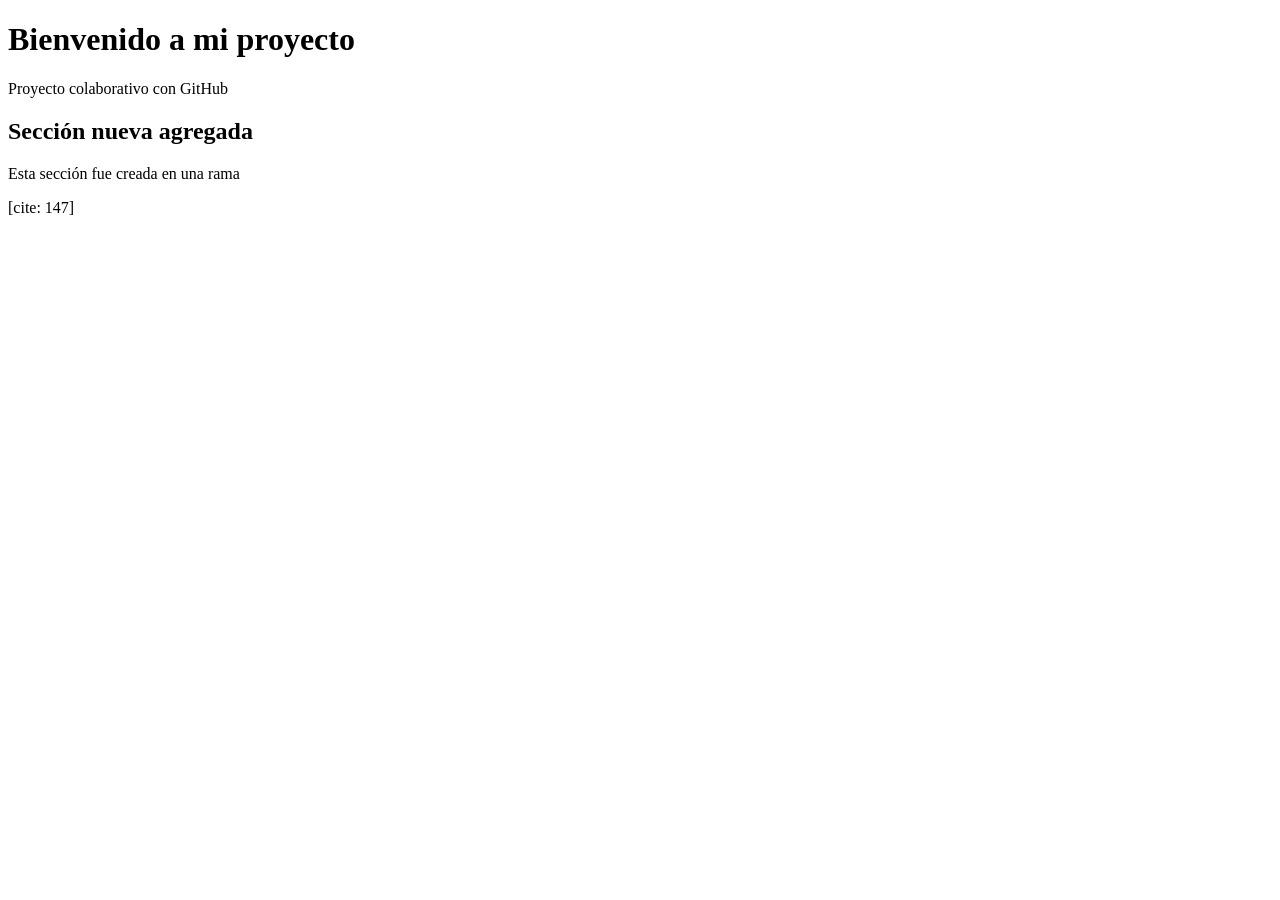
==== index.html @ 98c277ec "ups me comi la x" ====
<!DOCTYPE html>
<html>
<head>
    <title>Mi Proyecto Web</title>
</head>
<body>
    <h1>Bienvenido a mi proyecto</h1>
    <p>Proyecto colaborativo con GitHub</p>
</body>

<h2>Sección nueva agregada</h2>
<p>Esta sección fue creada en una rama</p> [cite: 147]

</html>
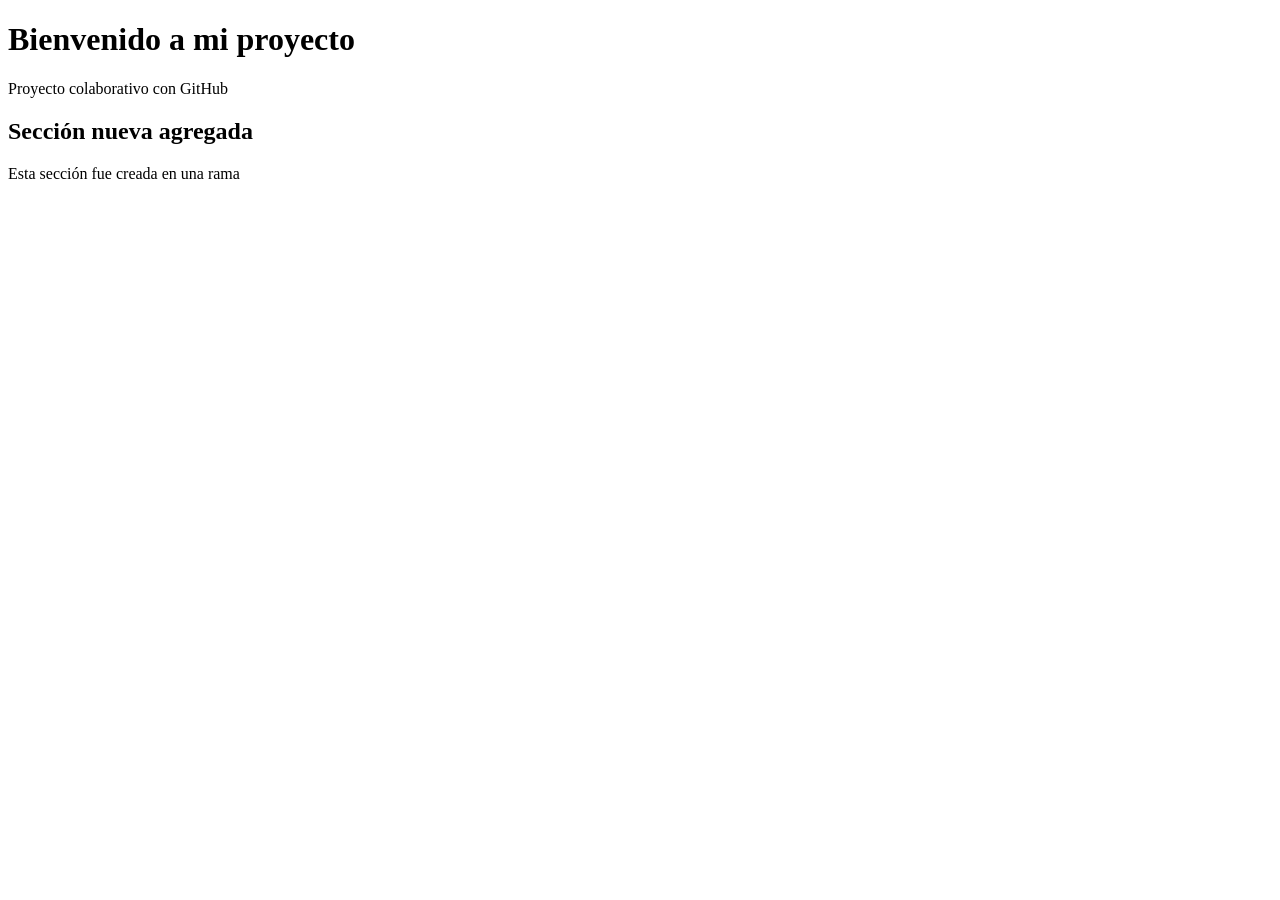
==== commit c2e124bd: "what 1010101010101000101010111 01" ====
--- a/index.html
+++ b/index.html
@@ -9,6 +9,6 @@
 </body>
 
 <h2>Sección nueva agregada</h2>
-<p>Esta sección fue creada en una rama</p> [cite: 147]
+<p>Esta sección fue creada en una rama</p> 
 
 </html>
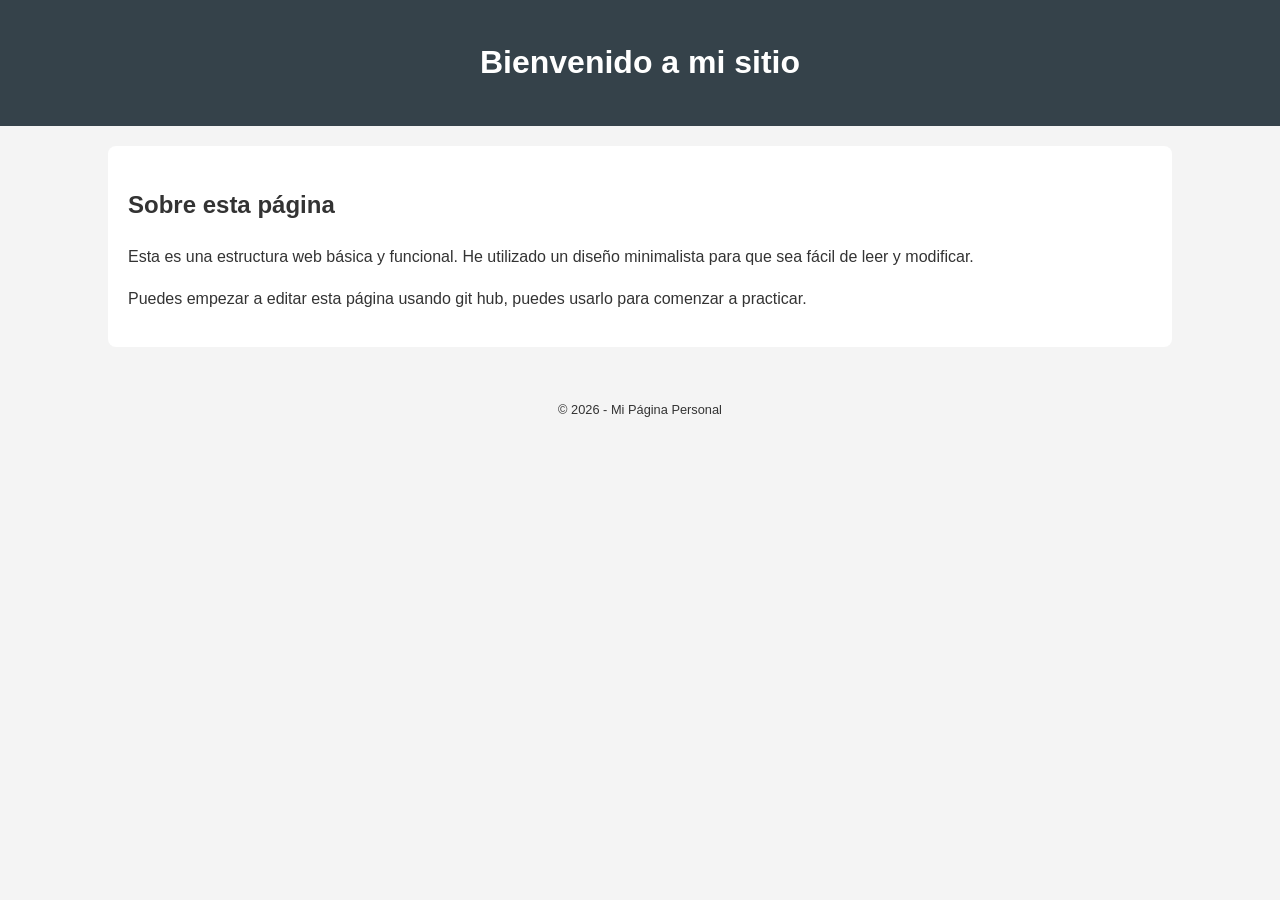
==== commit 1381b070: ""New"" ====
--- a/index.html
+++ b/index.html
@@ -1,14 +1,26 @@
 <!DOCTYPE html>
-<html>
+<html lang="es">
 <head>
-    <title>Mi Proyecto Web</title>
+    <meta charset="UTF-8">
+    <meta name="viewport" content="width=device-width, initial-scale=1.0">
+    <link rel="stylesheet" href="styles.css">
+    <title>Proyecto: Senati</title>
 </head>
 <body>
-    <h1>Bienvenido a mi proyecto</h1>
-    <p>Proyecto colaborativo con GitHub</p>
+
+<header>
+    <h1>Bienvenido a mi sitio</h1>
+</header>
+
+<div class="container">
+    <h2>Sobre esta página</h2>
+    <p>Esta es una estructura web básica y funcional. He utilizado un diseño minimalista para que sea fácil de leer y modificar.</p>
+    <p>Puedes empezar a editar esta página usando git hub, puedes usarlo para comenzar a practicar.</p>
+</div>
+
+<footer>
+    <p>&copy; 2026 - Mi Página Personal</p>
+</footer>
+
 </body>
-
-<h2>Sección nueva agregada</h2>
-<p>Esta sección fue creada en una rama</p> 
-
 </html>
--- a/styles.css
+++ b/styles.css
@@ -0,0 +1,29 @@
+body {
+    font-family: Arial, sans-serif;
+    line-height: 1.6;
+    margin: 0;
+    padding: 0;
+    color: #333;
+    background-color: #f4f4f4;
+}
+header {
+    background: #35424a;
+    color: #ffffff;
+    padding: 1rem 0;
+    text-align: center;
+}
+.container {
+    width: 80%;
+    margin: auto;
+    overflow: hidden;
+    padding: 20px;
+    background: #ffffff;
+    margin-top: 20px;
+    border-radius: 8px;
+}
+footer {
+    text-align: center;
+    padding: 20px;
+    margin-top: 20px;
+    font-size: 0.8rem;
+}
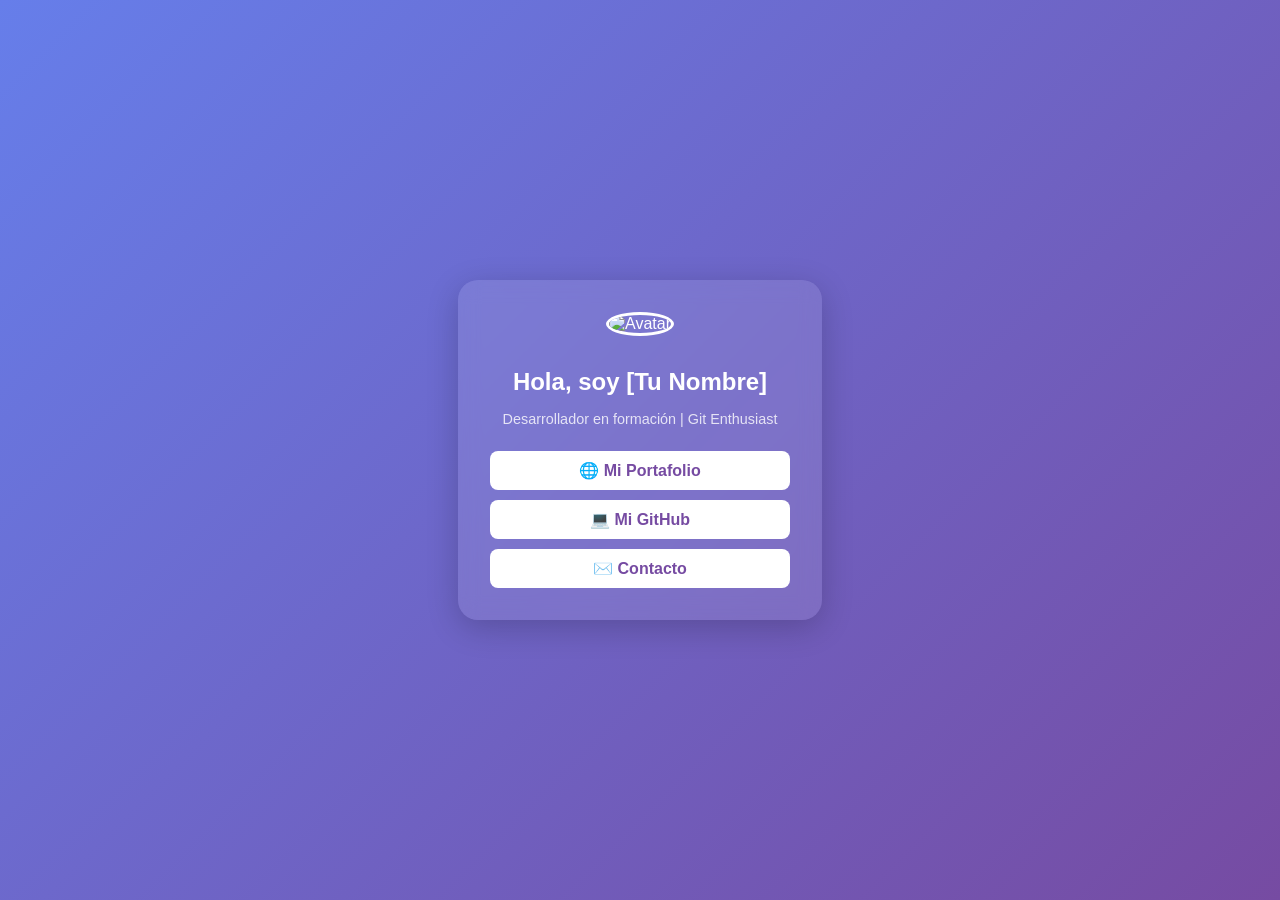
==== commit 194beb83: "mmwb gluglglu" ====
--- a/index.html
+++ b/index.html
@@ -3,24 +3,73 @@
 <head>
     <meta charset="UTF-8">
     <meta name="viewport" content="width=device-width, initial-scale=1.0">
-    <link rel="stylesheet" href="styles.css">
-    <title>Proyecto: Senati</title>
+    <title>Mi Perfil Colaborativo</title>
+    <style>
+        /* Estilos sencillos y modernos */
+        body {
+            background: linear-gradient(135deg, #667eea 0%, #764ba2 100%);
+            font-family: 'Segoe UI', Tahoma, Geneva, Verdana, sans-serif;
+            display: flex;
+            justify-content: center;
+            align-items: center;
+            height: 100vh;
+            margin: 0;
+            color: white;
+        }
+
+        .container {
+            text-align: center;
+            background: rgba(255, 255, 255, 0.1);
+            padding: 2rem;
+            border-radius: 20px;
+            backdrop-filter: blur(10px);
+            box-shadow: 0 8px 32px rgba(0, 0, 0, 0.2);
+            width: 300px;
+        }
+
+        img {
+            width: 100px;
+            height: 100px;
+            border-radius: 50%;
+            border: 3px solid white;
+            margin-bottom: 1rem;
+        }
+
+        h1 { font-size: 1.5rem; margin-bottom: 0.5rem; }
+        p { font-size: 0.9rem; opacity: 0.8; margin-bottom: 1.5rem; }
+
+        .links { display: flex; flex-direction: column; gap: 10px; }
+
+        .link {
+            background: white;
+            color: #764ba2;
+            text-decoration: none;
+            padding: 10px;
+            border-radius: 8px;
+            font-weight: bold;
+            transition: transform 0.2s, background 0.2s;
+        }
+
+        .link:hover {
+            transform: scale(1.05);
+            background: #f0f0f0;
+        }
+    </style>
 </head>
 <body>
 
-<header>
-    <h1>Bienvenido a mi sitio</h1>
-</header>
+    <div class="container">
+        <img src="https://api.dicebear.com/7.x/avataaars/svg?seed=Felix" alt="Avatar">
+        
+        <h1>Hola, soy [Tu Nombre]</h1>
+        <p>Desarrollador en formación | Git Enthusiast</p>
 
-<div class="container">
-    <h2>Sobre esta página</h2>
-    <p>Esta es una estructura web básica y funcional. He utilizado un diseño minimalista para que sea fácil de leer y modificar.</p>
-    <p>Puedes empezar a editar esta página usando git hub, puedes usarlo para comenzar a practicar.</p>
-</div>
-
-<footer>
-    <p>&copy; 2026 - Mi Página Personal</p>
-</footer>
+        <div class="links">
+            <a href="#" class="link">🌐 Mi Portafolio</a>
+            <a href="https://github.com" class="link">💻 Mi GitHub</a>
+            <a href="#" class="link">✉️ Contacto</a>
+        </div>
+    </div>
 
 </body>
 </html>
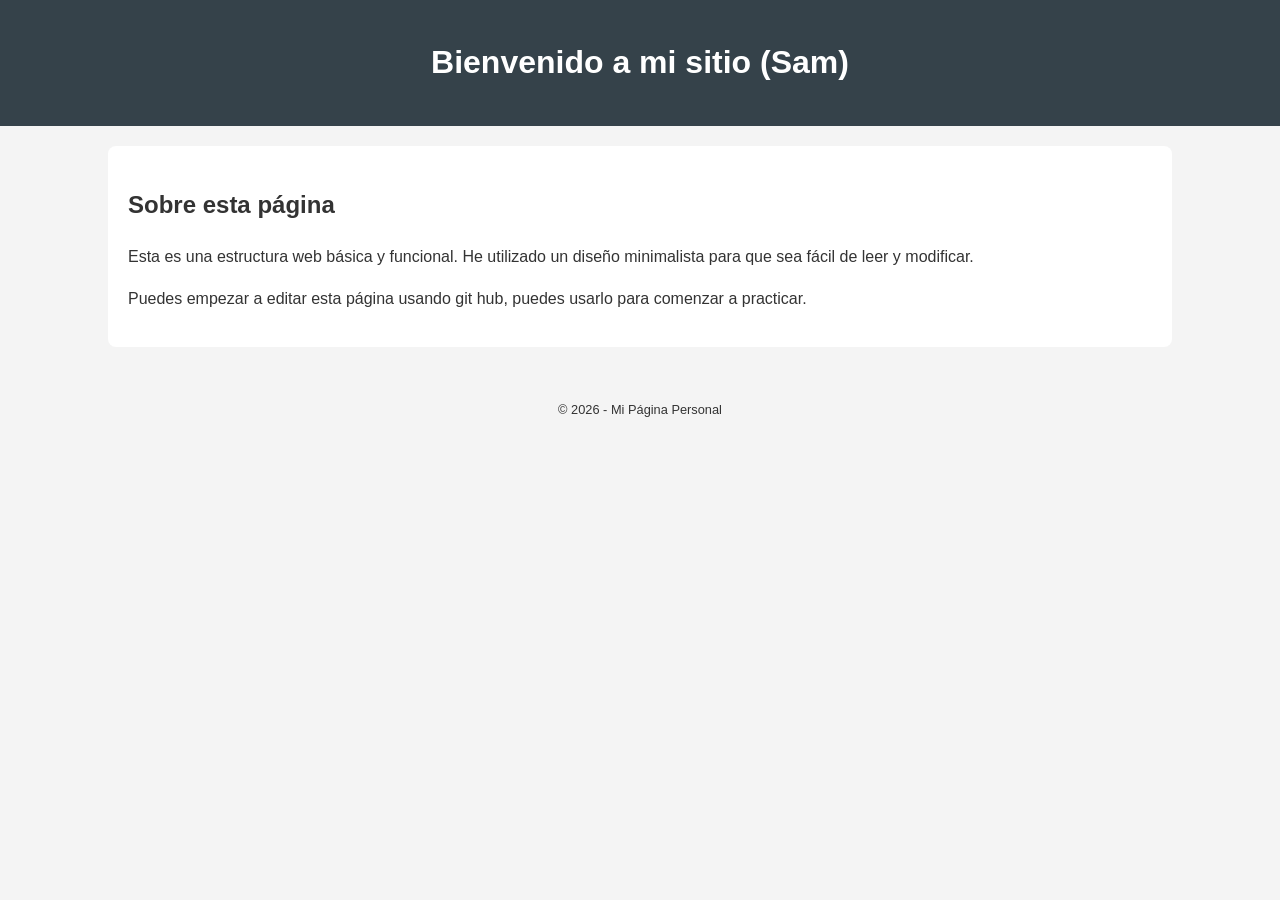
==== commit 9370cba3: "Update index.html" ====
--- a/index.html
+++ b/index.html
@@ -3,73 +3,24 @@
 <head>
     <meta charset="UTF-8">
     <meta name="viewport" content="width=device-width, initial-scale=1.0">
-    <title>Mi Perfil Colaborativo</title>
-    <style>
-        /* Estilos sencillos y modernos */
-        body {
-            background: linear-gradient(135deg, #667eea 0%, #764ba2 100%);
-            font-family: 'Segoe UI', Tahoma, Geneva, Verdana, sans-serif;
-            display: flex;
-            justify-content: center;
-            align-items: center;
-            height: 100vh;
-            margin: 0;
-            color: white;
-        }
-
-        .container {
-            text-align: center;
-            background: rgba(255, 255, 255, 0.1);
-            padding: 2rem;
-            border-radius: 20px;
-            backdrop-filter: blur(10px);
-            box-shadow: 0 8px 32px rgba(0, 0, 0, 0.2);
-            width: 300px;
-        }
-
-        img {
-            width: 100px;
-            height: 100px;
-            border-radius: 50%;
-            border: 3px solid white;
-            margin-bottom: 1rem;
-        }
-
-        h1 { font-size: 1.5rem; margin-bottom: 0.5rem; }
-        p { font-size: 0.9rem; opacity: 0.8; margin-bottom: 1.5rem; }
-
-        .links { display: flex; flex-direction: column; gap: 10px; }
-
-        .link {
-            background: white;
-            color: #764ba2;
-            text-decoration: none;
-            padding: 10px;
-            border-radius: 8px;
-            font-weight: bold;
-            transition: transform 0.2s, background 0.2s;
-        }
-
-        .link:hover {
-            transform: scale(1.05);
-            background: #f0f0f0;
-        }
-    </style>
+    <link rel="stylesheet" href="styles.css">
+    <title>Proyecto: Senati</title>
 </head>
 <body>
 
-    <div class="container">
-        <img src="https://api.dicebear.com/7.x/avataaars/svg?seed=Felix" alt="Avatar">
-        
-        <h1>Hola, soy [Tu Nombre]</h1>
-        <p>Desarrollador en formación | Git Enthusiast</p>
+<header>
+    <h1>Bienvenido a mi sitio (Sam)</h1>
+</header>
 
-        <div class="links">
-            <a href="#" class="link">🌐 Mi Portafolio</a>
-            <a href="https://github.com" class="link">💻 Mi GitHub</a>
-            <a href="#" class="link">✉️ Contacto</a>
-        </div>
-    </div>
+<div class="container">
+    <h2>Sobre esta página</h2>
+    <p>Esta es una estructura web básica y funcional. He utilizado un diseño minimalista para que sea fácil de leer y modificar.</p>
+    <p>Puedes empezar a editar esta página usando git hub, puedes usarlo para comenzar a practicar.</p>
+</div>
+
+<footer>
+    <p>&copy; 2026 - Mi Página Personal</p>
+</footer>
 
 </body>
 </html>
--- a/styles.css
+++ b/styles.css
@@ -0,0 +1,29 @@
+body {
+    font-family: Arial, sans-serif;
+    line-height: 1.6;
+    margin: 0;
+    padding: 0;
+    color: #333;
+    background-color: #f4f4f4;
+}
+header {
+    background: #35424a;
+    color: #ffffff;
+    padding: 1rem 0;
+    text-align: center;
+}
+.container {
+    width: 80%;
+    margin: auto;
+    overflow: hidden;
+    padding: 20px;
+    background: #ffffff;
+    margin-top: 20px;
+    border-radius: 8px;
+}
+footer {
+    text-align: center;
+    padding: 20px;
+    margin-top: 20px;
+    font-size: 0.8rem;
+}
